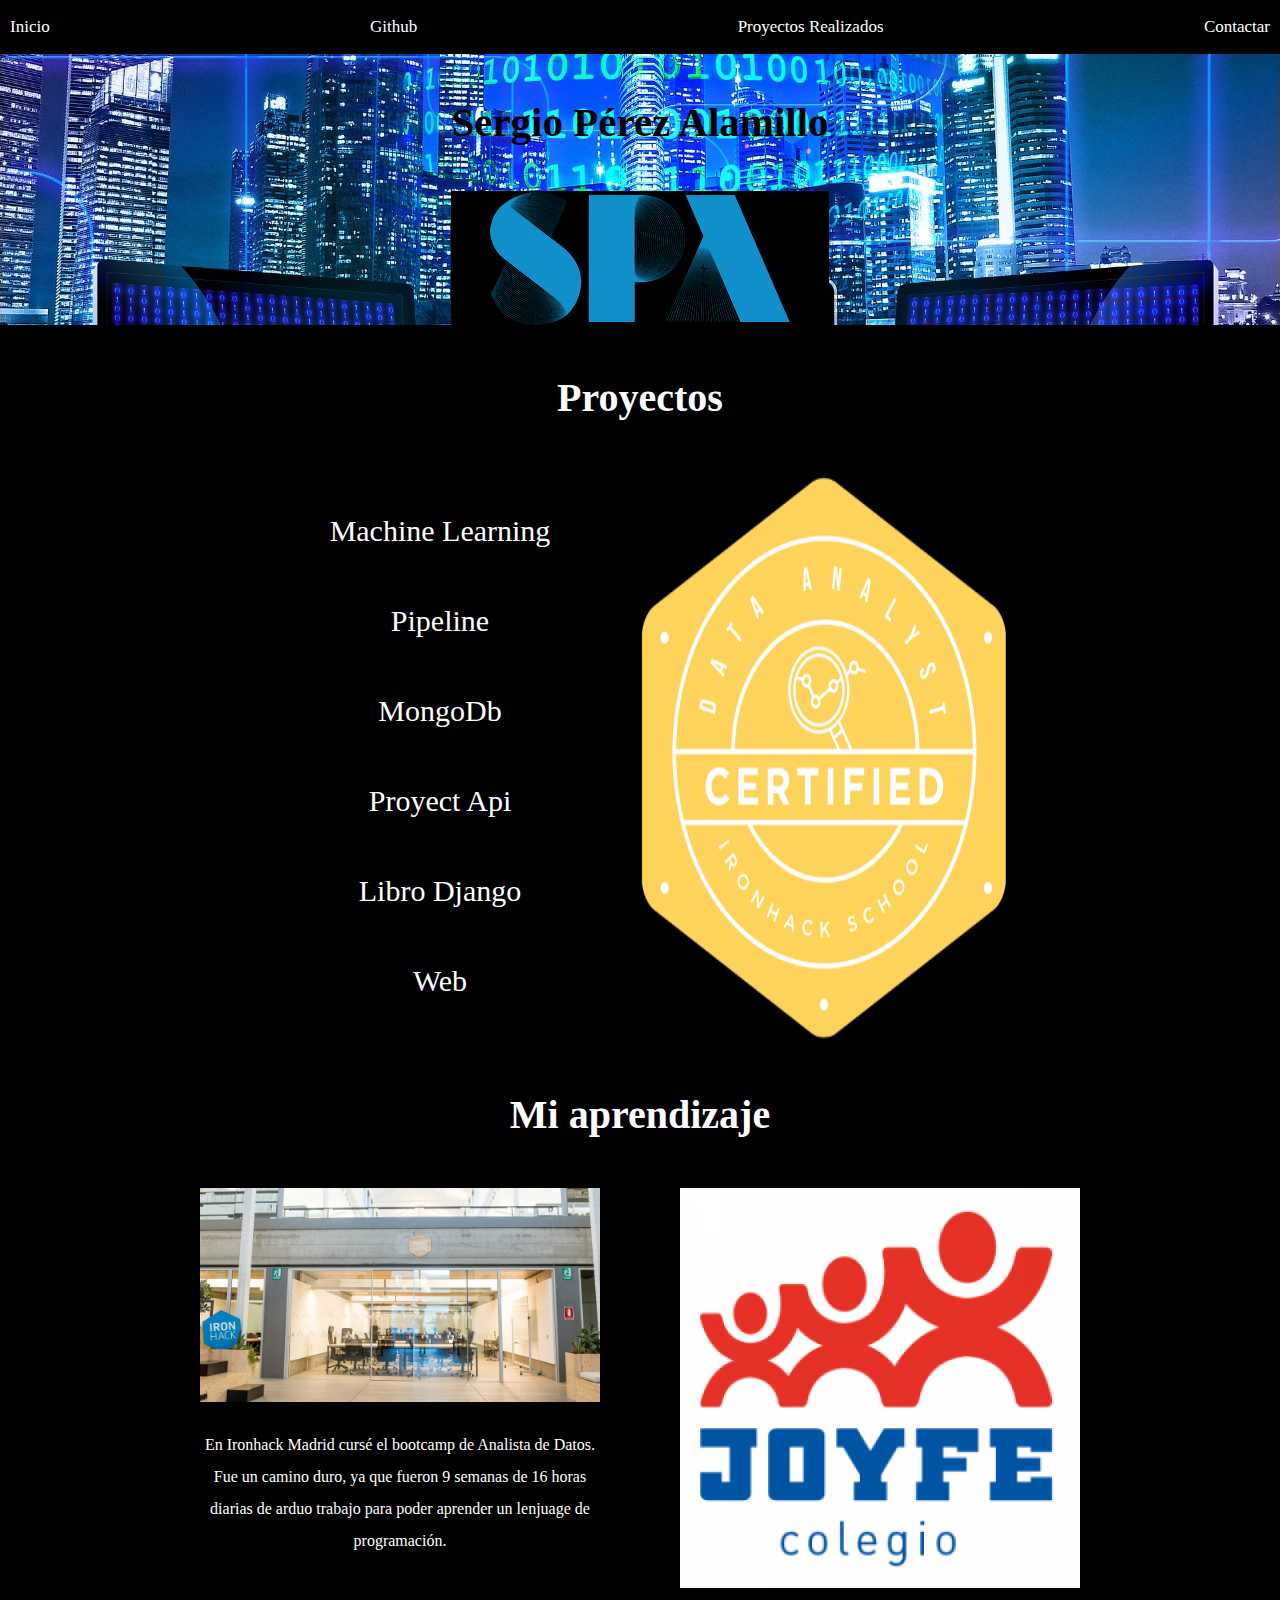
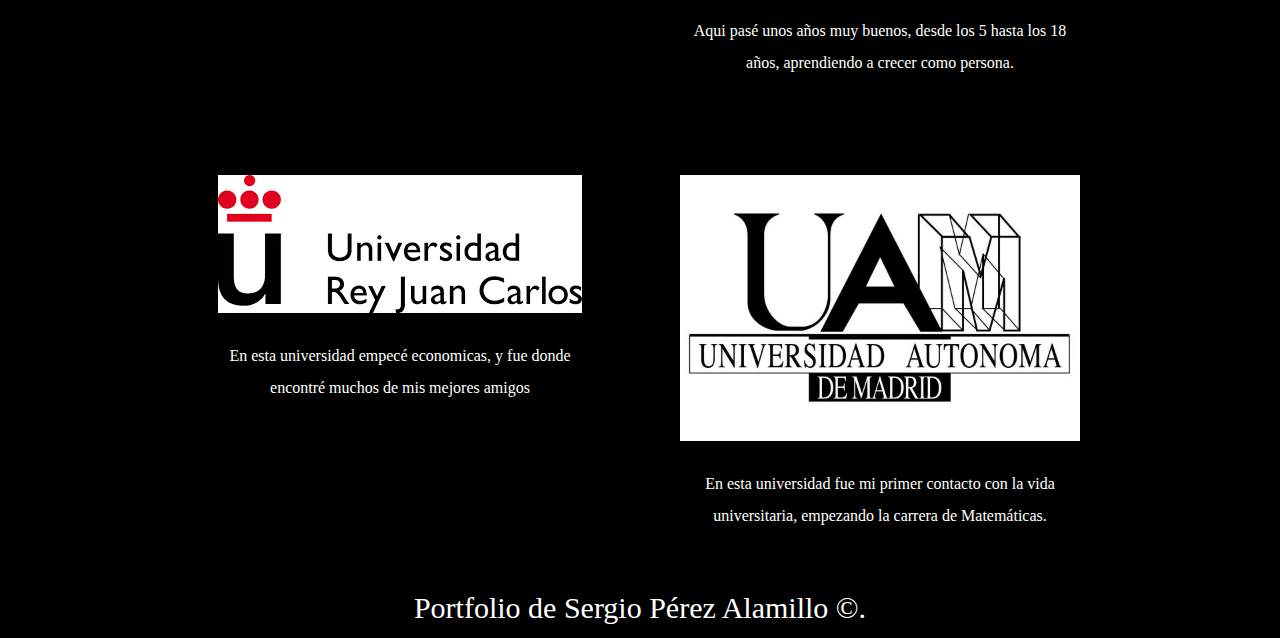
==== index.html @ 43b34d1f "Subiendo Archivos HTML y CSS" ====
<!DOCTYPE html>
<html lang="en">

<head>
    <meta charset="UTF-8">
    <meta name="viewport" content="width=device-width, initial-scale=1.0">
    <title>Web Sergio Pérez Alamillo</title>
    <link rel="icon" href="img/logosergio.png">
    <link href="https://fonts.googleapis.com/css2?family=Nunito:wght@400;700;900&family=PT+Sans:wght@400;700&display=swap" rel="stylesheet">
    <link rel="stylesheet" href="css/style.css"> </head>
<link rel="stylesheet" href="css/normalize.css"> </head>

</head>

<body class="color">
    <div class="centrar colorBlanco">
        <a class="bajar-texto" href="/">Inicio</a>
        <a class="bajar-texto" href="https://github.com/Sergio-Perez">Github</a>
        <a class="bajar-texto" href="/proyectos.html">Proyectos Realizados</a>
        <a class="bajar-texto" href="#">Contactar</a>
    </div>
    <header class="cabecero">
        <div class="contenedor">
            <a href="/">
                <h1>Sergio Pérez Alamillo </h1>
                <div class="fondo">
                    <img src="../img/logosergio.png" alt=" logotipo ">
                </div>
            </a>
            <!--contenedor-->
        </div>
    </header>
    <main class="text-decoration">

        <a href="/proyectos.html">
            <h2>Proyectos</h2>
        </a>

        <div class="proyectos ">
            <article class="contenedor-principal margen">

                <a href=" http://www.github.com/Sergio-Perez/RFC ">
                    <p>Machine Learning</p>
                </a>

                <a href="http://www.github.com/Sergio-Perez/data-analysis-pipeline ">
                    <p>Pipeline</p>
                </a>

                <a href="http://www.github.com/Sergio-Perez/ProyectoMongo ">
                    <p>MongoDb</p>
                </a>

                <a href="http://www.github.com/Sergio-Perez/PoyectApi ">
                    <p>Proyect Api</p>
                </a>

                <a href="https://github.com/Sergio-Perez/LibroDjango ">
                    <p>Libro Django</P>
                </a>

                <a href="http://www.github.com/Sergio-Perez/HTML5-CSS3 ">
                    <p>Web</p>
                </a>

            </article>
            <img src="../img/certificado.png " alt="Logo Certificado Data Ananitics ">



        </div>



        <aside>

            <h2> Mi aprendizaje</h2>

            <div class="contenedor-estudios ">
                <div class="icono ">
                    <a href="https://www.ironhack.com/es?utm_source=google-sea&utm_medium=cpc&utm_campaign=MAD_app_campus_brand_GA_ES&utm_term=brand&gclid=CjwKCAjwjLD4BRAiEiwAg5NBFmcLIYw1zTShBDUwP1biNsfY8gwAo05rIGuf5519ffbqip7hrOjTVBoCj-cQAvD_BwE
                "><img src="img/Ironhack-sala.jpg " alt="Logo Ironhack "></a>
                    <p>En Ironhack Madrid cursé el bootcamp de Analista de Datos. Fue un camino duro, ya que fueron 9 semanas de 16 horas diarias de arduo trabajo para poder aprender un lenjuage de programación.</p>
                </div>
                <div class="icono ">
                    <a href="www.joyfe.es "> <img src="img/joyfe.png " alt="Logo colegio Joyfe "></a>
                    <p>Aqui pasé unos años muy buenos, desde los 5 hasta los 18 años, aprendiendo a crecer como persona.</p>
                </div>

                <div class="icono ">
                    <a href="www.urjc.es "> <img src="img/URJC.png " alt="Logo URJC "></a>
                    <p>En esta universidad empecé economicas, y fue donde encontré muchos de mis mejores amigos</p>
                </div>

                <div class="icono ">
                    <a href="www.uam.es "> <img src="img/LogoAutonomajpg " alt="Logo UAM "></a>
                    <p>En esta universidad fue mi primer contacto con la vida universitaria, empezando la carrera de Matemáticas.</p>
                </div>


            </div>
        </aside>

    </main>

    <footer class="footer ">
        <p class="copyright ">
            Portfolio de Sergio Pérez Alamillo &copy;.
        </p>

    </footer>



</body>

</html>
---- css/style.css ----
:root {
    --colorNegro: black;
    --colorBlanco: #FFFFFF;
}

html {
    font-size: 62.5%;
    width: 100%;
    height: 100%;
    /**Reset para REMS -62.5% = 10px de 16px **/
}

*,
*:before,
*:after {
    /**con el box de arriba y esto hace que no aumente el tamañao si agregamos un padding y un margin **/
    box-sizing: inherit;
}


/**Fuentes para el body "todo" **/

.color {
    font-size: 1.6rem;
    line-height: 2;
    background-color: var(--colorNegro);
}


/** Globales**/

img {
    max-width: 100%;
}

h1 {
    font-size: 7rem;
}

h2 {
    color: var(--colorBlanco);
    font-size: 4rem;
    text-align: center;
}

p {
    color: var(--colorBlanco);
}

.contenedor {
    display: flex;
    justify-content: space-around;
}

.contenedor a {
    text-decoration: none;
}

.contenedor a h1 {
    color: var(--colorNegro);
    font-size: 4.1rem;
}

@media (max-width: 992px) {
    .contenedor {
        margin: 1rem;
    }
    .contenedor h1 {
        font-size: 2rem;
        margin-top: 10rem
    }
    .contenedor a {
        font-size: 1.4rem;
        margin-right: 1rem;
    }
}


/** Header **/

.bajar-texto {
    margin: 1rem;
    font-size: 1.5rem;
    text-decoration: none;
}

.bajar-texto:hover {
    cursor: pointer;
}

@media (min-width: 520px) {
    .centrar {
        display: flex;
        justify-content: space-between;
    }
    .bajar-texto {
        font-size: 1.7rem;
    }
}

.colorBlanco a {
    color: var(--colorBlanco);
}

.cabecero {
    background-image: url(../img/monitor.jpg);
    background-repeat: no-repeat;
    background-position: center center;
    background-size: cover;
    width: 100%;
    height: 100%;
    ;
}

.contenedor-principal a {
    text-align: center;
    color: var(--colorBlanco);
    text-decoration: none;
    font-size: 2.2rem;
}

.contenedor-principal img {
    min-height: 100%;
}

.fondo {
    display: grid;
    justify-content: center;
    background-color: var(--colorNegro);
    height: auto;
}


/** Main **/

.proyectos {
    display: flex;
    justify-content: center;
    margin: auto;
    /**position: relative;
    opacity: 0.99; **/
}

.margen {
    font-size: 10rem;
    flex: 0 0 calc( 30% - 1rem);
}

@media (min-width: 768px) {
    .margen a {
        font-size: 3rem;
    }
}

.text-decoration a {
    text-decoration: none;
    color: var(--colorBlanco);
}

.proyectos p {
    font-family: Cambria, Cochin, Georgia, Times, 'Times New Roman', serif;
    color: var(--colorBlanco);
    opacity: 1!important;
}

.icono {
    text-align: center;
}

@media (min-width: 768px) {
    .contenedor-estudios {
        display: grid;
        grid-template-columns: repeat(2, 400px);
        grid-gap: 8rem;
        justify-content: center;
    }
}

.centrar-texto {
    font-family: 'Bangers', cursive;
    text-align: center;
    font-size: 3rem;
}

.video-fruta {
    src: url(../videos/frutas.mp4);
}


/** Footer **/

.copyright {
    font-family: 'Bangers', cursive;
    text-align: center;
    font-size: 3rem;
}


/** Proyectos */

.tamaño {
    height: 600px;
}

.separar {
    margin-top: 5rem;
}
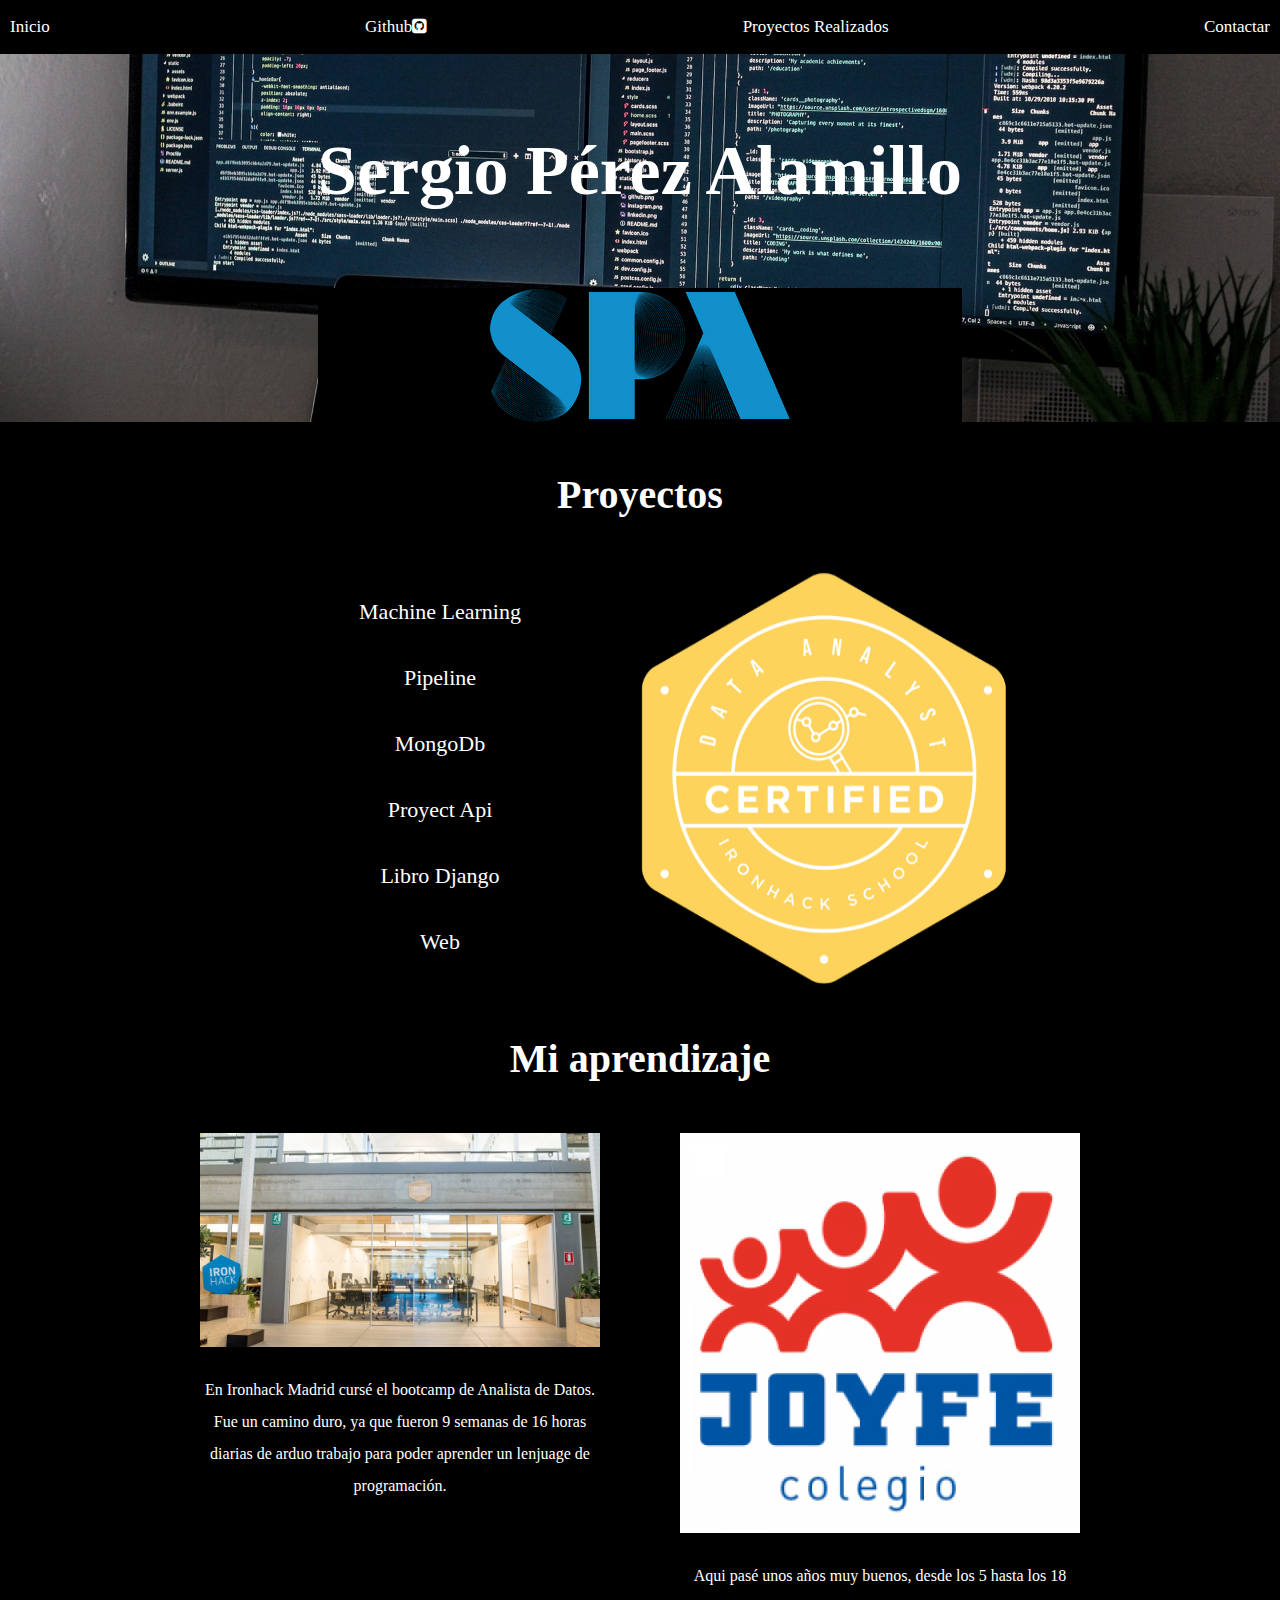
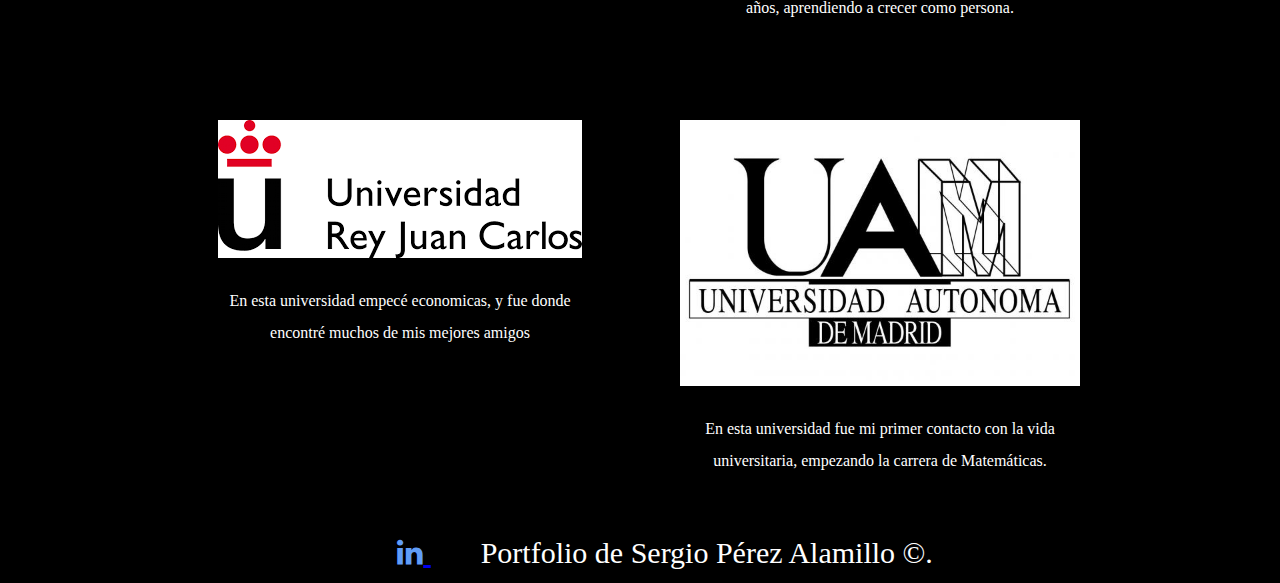
==== commit e0574e05: "Subiendo correccion fontawesome" ====
--- a/index.html
+++ b/index.html
@@ -6,19 +6,27 @@
     <meta name="viewport" content="width=device-width, initial-scale=1.0">
     <title>Web Sergio Pérez Alamillo</title>
     <link rel="icon" href="img/logosergio.png">
+
+    <link rel="stylesheet" type="text/css" href="css/normalize.css">
+    <link href="https://maxcdn.bootstrapcdn.com/font-awesome/4.2.0/css/font-awesome.min.css" rel="stylesheet" media="screen" />
     <link href="https://fonts.googleapis.com/css2?family=Nunito:wght@400;700;900&family=PT+Sans:wght@400;700&display=swap" rel="stylesheet">
-    <link rel="stylesheet" href="css/style.css"> </head>
-<link rel="stylesheet" href="css/normalize.css"> </head>
+
+    <link rel="stylesheet" type="text/css" href="css/style.css">
+
+
 
 </head>
+
+
 
 <body class="color">
     <div class="centrar colorBlanco">
         <a class="bajar-texto" href="/">Inicio</a>
-        <a class="bajar-texto" href="https://github.com/Sergio-Perez">Github</a>
+        <a class="bajar-texto" href="https://github.com/Sergio-Perez">Github<i class="fa fa-github-square"></i></i></a>
         <a class="bajar-texto" href="/proyectos.html">Proyectos Realizados</a>
         <a class="bajar-texto" href="#">Contactar</a>
     </div>
+
     <header class="cabecero">
         <div class="contenedor">
             <a href="/">
@@ -105,10 +113,9 @@
 
     <footer class="footer ">
         <p class="copyright ">
-            Portfolio de Sergio Pérez Alamillo &copy;.
+            <a href="https://www.linkedin.com/in/sergio-perez-alamillo/"><span><i class="fa fa-linkedin"></i> </span></a> Portfolio de Sergio Pérez Alamillo &copy;.
         </p>
 
-    </footer>
 
 
 
--- a/css/style.css
+++ b/css/style.css
@@ -57,21 +57,24 @@
 }
 
 .contenedor a h1 {
-    color: var(--colorNegro);
-    font-size: 4.1rem;
-}
-
-@media (max-width: 992px) {
+    color: var(--colorBlanco);
+    font-size: vw;
+}
+
+@media (max-width: 768px) {
     .contenedor {
         margin: 1rem;
     }
     .contenedor h1 {
         font-size: 2rem;
-        margin-top: 10rem
+        margin-top: 10rem;
     }
     .contenedor a {
         font-size: 1.4rem;
         margin-right: 1rem;
+    }
+    .contenedor a h1 {
+        font-size: 4.6rem;
     }
 }
 
@@ -103,7 +106,7 @@
 }
 
 .cabecero {
-    background-image: url(../img/monitor.jpg);
+    background-image: url(../img/ordenador.jpg);
     background-repeat: no-repeat;
     background-position: center center;
     background-size: cover;
@@ -136,7 +139,6 @@
 .proyectos {
     display: flex;
     justify-content: center;
-    margin: auto;
     /**position: relative;
     opacity: 0.99; **/
 }
@@ -146,12 +148,6 @@
     flex: 0 0 calc( 30% - 1rem);
 }
 
-@media (min-width: 768px) {
-    .margen a {
-        font-size: 3rem;
-    }
-}
-
 .text-decoration a {
     text-decoration: none;
     color: var(--colorBlanco);
@@ -160,7 +156,6 @@
 .proyectos p {
     font-family: Cambria, Cochin, Georgia, Times, 'Times New Roman', serif;
     color: var(--colorBlanco);
-    opacity: 1!important;
 }
 
 .icono {
@@ -195,6 +190,12 @@
     font-size: 3rem;
 }
 
+span {
+    margin: 5rem;
+    font-size: 3rem;
+    color: rgb(96, 157, 248);
+}
+
 
 /** Proyectos */
 
@@ -204,4 +205,8 @@
 
 .separar {
     margin-top: 5rem;
+}
+
+.video:hover {
+    cursor: pointer;
 }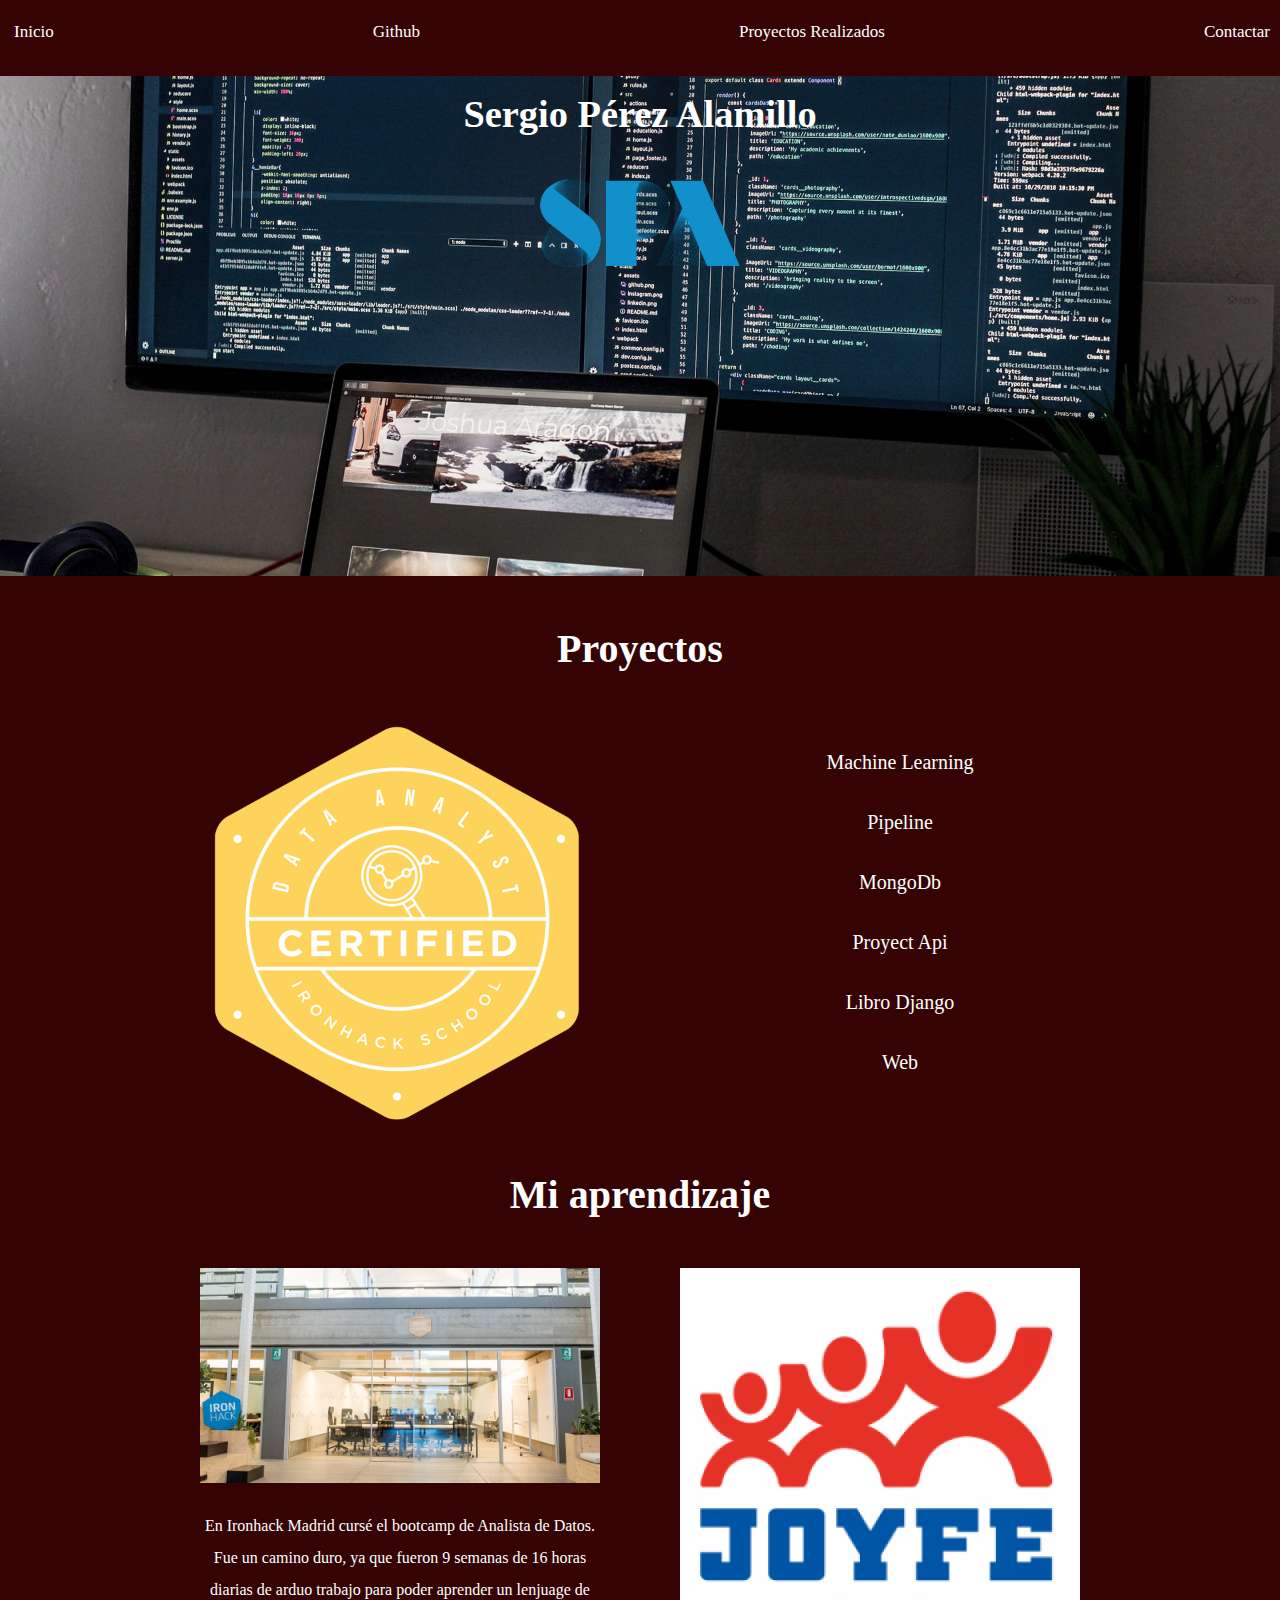
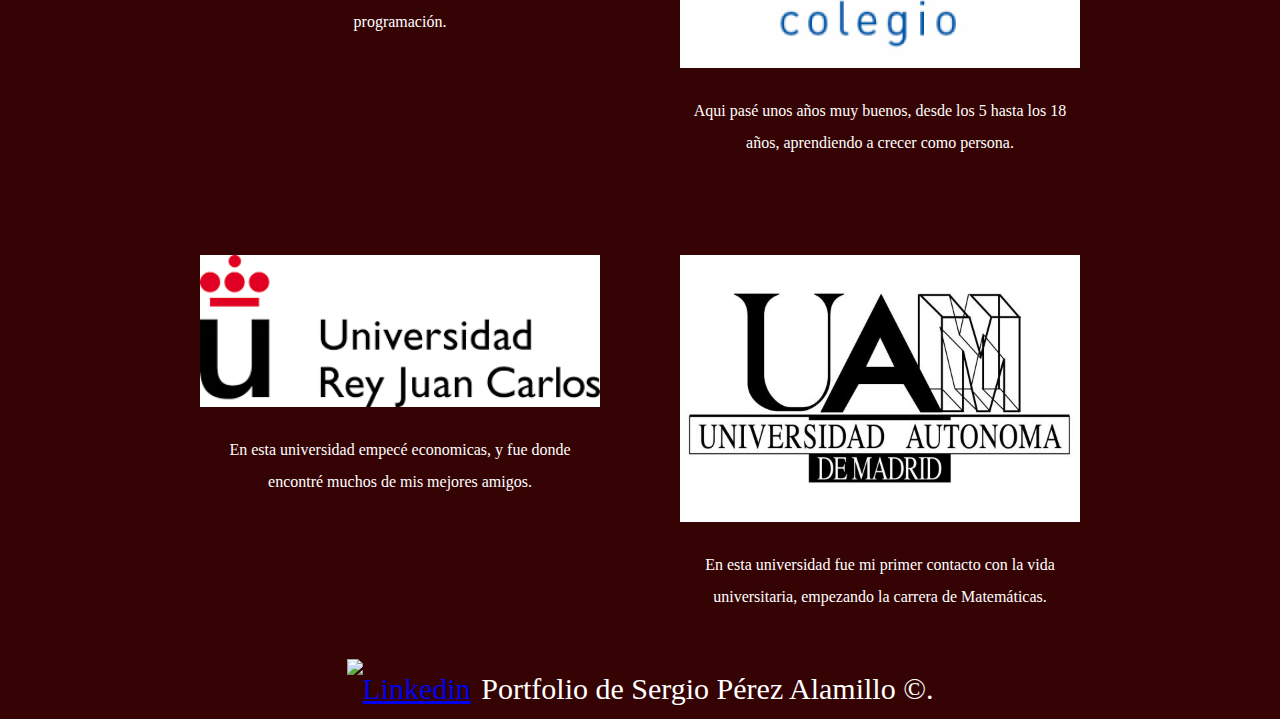
==== commit 4f046283: "Página terminada" ====
--- a/index.html
+++ b/index.html
@@ -6,88 +6,92 @@
     <meta name="viewport" content="width=device-width, initial-scale=1.0">
     <title>Web Sergio Pérez Alamillo</title>
     <link rel="icon" href="img/logosergio.png">
+    <link rel="stylesheet" type="text/css" href="css/normalize.css">
+    <link rel="stylesheet" href="https://cdnjs.cloudflare.com/ajax/libs/font-awesome/5.15.1/css/all.min.css" integrity="sha512-+4zCK9k+qNFUR5X+cKL9EIR+ZOhtIloNl9GIKS57V1MyNsYpYcUrUeQc9vNfzsWfV28IaLL3i96P9sdNyeRssA==" crossorigin="anonymous" />
+    <link href="https://fonts.googleapis.com/css2?family=Nunito:wght@400;700;900&family=PT+Sans:wght@400;700&display=swap" rel="stylesheet">
+    <link rel="stylesheet" type="text/css" href="css/style.css">
+</head>
 
-    <link rel="stylesheet" type="text/css" href="css/normalize.css">
-    <link href="https://maxcdn.bootstrapcdn.com/font-awesome/4.2.0/css/font-awesome.min.css" rel="stylesheet" media="screen" />
-    <link href="https://fonts.googleapis.com/css2?family=Nunito:wght@400;700;900&family=PT+Sans:wght@400;700&display=swap" rel="stylesheet">
+<body>
+    <header>
+        <div class="barra">
+            <nav class=" colorBlanco ">
+                <a class="bajar-texto iconos" href="/"> <span> <i class="fas fa-door-open"></i></span> Inicio </a>
+                <a class="bajar-texto iconos " href="https://github.com/Sergio-Perez"> <span> <i class="fab fa-github-square"></i> </span> Github </a>
+                <a class="bajar-texto iconos" href="/proyectos.html"> <span> <i class="fab fa-battle-net"></i></span> Proyectos Realizados </a>
+                <a class="bajar-texto iconos" href="mailto:sergioperezalamillo@gmail.com?subject=Enviado%20desde%tu%20página%20web"><span> <i class="fas fa-envelope-open-text"></i></span> Contactar </a>
+            </nav>
+        </div>
+        <!--barra-->
+        <div class="contenedor-imagen">
+            <div class="cabecero">
+                <a href="/">
+                    <h1>Sergio Pérez Alamillo </h1>
+                </a>
+                <a href="/">
+                    <img src="../img/logosergio.png" alt=" logotipo ">
+                </a>
+            </div>
+        </div>
+        <!--contenedor-imagen-->
 
-    <link rel="stylesheet" type="text/css" href="css/style.css">
+    </header>
+    <main>
+        <section>
+            <div class="contenedor-proyectos">
+                <a href="/proyectos.html">
+                    <h2>Proyectos</h2>
+                </a>
+                <div class="flex contenedor-estudios">
 
 
 
-</head>
+                    <img class="certificado" src="../img/certificado.png" alt="Imagen Data Certified">
+                    <div class="proyectos ">
 
+                        <ul>
 
+                            <li>
+                                <a href=" http://www.github.com/Sergio-Perez/RFC ">
+                                    <p>Machine Learning</p>
+                                </a>
+                            </li>
 
-<body class="color">
-    <div class="centrar colorBlanco">
-        <a class="bajar-texto" href="/">Inicio</a>
-        <a class="bajar-texto" href="https://github.com/Sergio-Perez">Github<i class="fa fa-github-square"></i></i></a>
-        <a class="bajar-texto" href="/proyectos.html">Proyectos Realizados</a>
-        <a class="bajar-texto" href="#">Contactar</a>
-    </div>
-
-    <header class="cabecero">
-        <div class="contenedor">
-            <a href="/">
-                <h1>Sergio Pérez Alamillo </h1>
-                <div class="fondo">
-                    <img src="../img/logosergio.png" alt=" logotipo ">
+                            <li>
+                                <a href="http://www.github.com/Sergio-Perez/data-analysis-pipeline ">
+                                    <p>Pipeline</p>
+                                </a>
+                            </li>
+                            <li>
+                                <a href="http://www.github.com/Sergio-Perez/ProyectoMongo ">
+                                    <p>MongoDb</p>
+                                </a>
+                            </li>
+                            <li>
+                                <a href="http://www.github.com/Sergio-Perez/PoyectApi ">
+                                    <p>Proyect Api</p>
+                                </a>
+                            </li>
+                            <li>
+                                <a href="https://github.com/Sergio-Perez/LibroDjango ">
+                                    <p>Libro Django</P>
+                                </a>
+                            </li>
+                            <li>
+                                <a href="http://www.github.com/Sergio-Perez/HTML5-CSS3 ">
+                                    <p>Web</p>
+                                </a>
+                            </li>
+                        </ul>
+                    </div>
                 </div>
-            </a>
-            <!--contenedor-->
-        </div>
-    </header>
-    <main class="text-decoration">
-
-        <a href="/proyectos.html">
-            <h2>Proyectos</h2>
-        </a>
-
-        <div class="proyectos ">
-            <article class="contenedor-principal margen">
-
-                <a href=" http://www.github.com/Sergio-Perez/RFC ">
-                    <p>Machine Learning</p>
-                </a>
-
-                <a href="http://www.github.com/Sergio-Perez/data-analysis-pipeline ">
-                    <p>Pipeline</p>
-                </a>
-
-                <a href="http://www.github.com/Sergio-Perez/ProyectoMongo ">
-                    <p>MongoDb</p>
-                </a>
-
-                <a href="http://www.github.com/Sergio-Perez/PoyectApi ">
-                    <p>Proyect Api</p>
-                </a>
-
-                <a href="https://github.com/Sergio-Perez/LibroDjango ">
-                    <p>Libro Django</P>
-                </a>
-
-                <a href="http://www.github.com/Sergio-Perez/HTML5-CSS3 ">
-                    <p>Web</p>
-                </a>
-
-            </article>
-            <img src="../img/certificado.png " alt="Logo Certificado Data Ananitics ">
-
-
-
-        </div>
-
-
-
-        <aside>
-
+        </section>
+        <section>
             <h2> Mi aprendizaje</h2>
-
             <div class="contenedor-estudios ">
                 <div class="icono ">
                     <a href="https://www.ironhack.com/es?utm_source=google-sea&utm_medium=cpc&utm_campaign=MAD_app_campus_brand_GA_ES&utm_term=brand&gclid=CjwKCAjwjLD4BRAiEiwAg5NBFmcLIYw1zTShBDUwP1biNsfY8gwAo05rIGuf5519ffbqip7hrOjTVBoCj-cQAvD_BwE
-                "><img src="img/Ironhack-sala.jpg " alt="Logo Ironhack "></a>
+                            "><img src="img/Ironhack-sala.jpg " alt="Logo Ironhack "></a>
                     <p>En Ironhack Madrid cursé el bootcamp de Analista de Datos. Fue un camino duro, ya que fueron 9 semanas de 16 horas diarias de arduo trabajo para poder aprender un lenjuage de programación.</p>
                 </div>
                 <div class="icono ">
@@ -97,25 +101,24 @@
 
                 <div class="icono ">
                     <a href="www.urjc.es "> <img src="img/URJC.png " alt="Logo URJC "></a>
-                    <p>En esta universidad empecé economicas, y fue donde encontré muchos de mis mejores amigos</p>
+                    <p>En esta universidad empecé economicas, y fue donde encontré muchos de mis mejores amigos.</p>
                 </div>
 
                 <div class="icono ">
-                    <a href="www.uam.es "> <img src="img/LogoAutonomajpg " alt="Logo UAM "></a>
+                    <a href="www.uam.es "> <img src="img/LogoAutonoma.jpg " alt="Logo UAM "></a>
                     <p>En esta universidad fue mi primer contacto con la vida universitaria, empezando la carrera de Matemáticas.</p>
                 </div>
-
-
             </div>
-        </aside>
-
+        </section>
+        </div>
     </main>
 
-    <footer class="footer ">
-        <p class="copyright ">
-            <a href="https://www.linkedin.com/in/sergio-perez-alamillo/"><span><i class="fa fa-linkedin"></i> </span></a> Portfolio de Sergio Pérez Alamillo &copy;.
+    <footer class="footer copyright">
+        <p>
+            <a href="https://www.linkedin.com/in/sergio-perez-alamillo"><span><img src="//images.ctfassets.net/uvjww2wslrux/17UAduUK9kOQec2i0QWsug/f98e04870e6795409840b3e00a98306b/ALN-Pie-p__gina-LinkedIn.png?fm=png&q=80&w=500" alt="Linkedin"></a></span>
+            Portfolio de Sergio Pérez Alamillo &copy;.
         </p>
-
+    </footer>
 
 
 
--- a/css/style.css
+++ b/css/style.css
@@ -1,6 +1,9 @@
 :root {
+    --colorProyecto: #3a3b3c;
+    --colorBlanco: #FFFFFF;
+    --colorIcons: rgb(96, 157, 248);
+    --colorFondo: #350303;
     --colorNegro: black;
-    --colorBlanco: #FFFFFF;
 }
 
 html {
@@ -20,17 +23,17 @@
 
 /**Fuentes para el body "todo" **/
 
-.color {
+body {
     font-size: 1.6rem;
     line-height: 2;
-    background-color: var(--colorNegro);
+    background-color: var(--colorFondo);
 }
 
 
 /** Globales**/
 
 img {
-    max-width: 100%;
+    width: 100%;
 }
 
 h1 {
@@ -47,62 +50,53 @@
     color: var(--colorBlanco);
 }
 
-.contenedor {
+
+/** Index **/
+
+
+/** Header **/
+
+.barra {
+    margin-bottom: -10px;
+}
+
+div.barra nav a {
+    text-decoration: none;
+    color: var(--colorBlanco);
+}
+
+div.barra nav {
+    padding: 0;
+    margin: 0;
     display: flex;
-    justify-content: space-around;
-}
-
-.contenedor a {
-    text-decoration: none;
-}
-
-.contenedor a h1 {
-    color: var(--colorBlanco);
-    font-size: vw;
+    justify-content: space-between;
+}
+
+.contenedor-imagen a h1 {
+    color: var(--colorBlanco);
+    font-size: 3vw;
 }
 
 @media (max-width: 768px) {
-    .contenedor {
+    .contenedor-imagen {
         margin: 1rem;
     }
-    .contenedor h1 {
+    .contenedor-imagen h1 {
         font-size: 2rem;
-        margin-top: 10rem;
-    }
-    .contenedor a {
+    }
+    .contenedor-imagen a {
         font-size: 1.4rem;
         margin-right: 1rem;
     }
-    .contenedor a h1 {
+    .contenedor-imagen a h1 {
         font-size: 4.6rem;
     }
 }
 
-
-/** Header **/
-
-.bajar-texto {
-    margin: 1rem;
-    font-size: 1.5rem;
-    text-decoration: none;
-}
-
-.bajar-texto:hover {
-    cursor: pointer;
-}
-
-@media (min-width: 520px) {
-    .centrar {
-        display: flex;
-        justify-content: space-between;
-    }
-    .bajar-texto {
-        font-size: 1.7rem;
-    }
-}
-
-.colorBlanco a {
-    color: var(--colorBlanco);
+.iconos span {
+    padding: 2px;
+    color: var(--colorIcons);
+    font-size: 2rem;
 }
 
 .cabecero {
@@ -112,35 +106,61 @@
     background-size: cover;
     width: 100%;
     height: 100%;
-    ;
-}
-
-.contenedor-principal a {
-    text-align: center;
-    color: var(--colorBlanco);
-    text-decoration: none;
-    font-size: 2.2rem;
-}
-
-.contenedor-principal img {
-    min-height: 100%;
-}
-
-.fondo {
-    display: grid;
-    justify-content: center;
-    background-color: var(--colorNegro);
-    height: auto;
-}
-
-
-/** Main **/
-
-.proyectos {
+    min-height: 500px;
+}
+
+.bajar-texto {
+    margin: 1rem;
+    font-size: 1.5rem;
+    text-decoration: none;
+}
+
+.bajar-texto:hover {
+    cursor: pointer;
+}
+
+@media (min-width: 520px) {
+    .centrar {
+        display: flex;
+        justify-content: space-between;
+    }
+    .bajar-texto {
+        font-size: 1.7rem;
+    }
+}
+
+.colorBlanco a {
+    color: var(--colorBlanco);
+}
+
+.contenedor-proyectos a {
+    text-decoration: none;
+}
+
+.flex {
     display: flex;
-    justify-content: center;
-    /**position: relative;
-    opacity: 0.99; **/
+}
+
+.certificado {
+    max-width: 500px;
+}
+
+.proyectos ul li {
+    list-style: none;
+    display: block;
+    text-align: center;
+}
+
+.proyectos ul li p {
+    padding: 0 0;
+    color: var(--colorBlanco);
+    font-size: 2rem;
+}
+
+.proyectos ul li a {
+    padding: 0;
+    margin: 0 auto;
+    text-decoration: none;
 }
 
 .margen {
@@ -184,29 +204,89 @@
 
 /** Footer **/
 
-.copyright {
+.copyright p {
     font-family: 'Bangers', cursive;
     text-align: center;
     font-size: 3rem;
 }
 
-span {
-    margin: 5rem;
-    font-size: 3rem;
-    color: rgb(96, 157, 248);
+.copyright img {
+    width: 30px;
+    padding: 0;
+    margin: 0 3px -2px 0;
 }
 
 
 /** Proyectos */
+
+.cabecero-proyecto img {
+    max-width: 300px;
+}
 
 .tamaño {
     height: 600px;
 }
 
+.contenedor img {
+    width: 768px;
+    height: 540px;
+}
+
 .separar {
     margin-top: 5rem;
 }
 
 .video:hover {
     cursor: pointer;
+}
+
+video:hover {
+    cursor: pointer;
+}
+
+.contenedor-imagen {
+    display: block;
+    text-align: center;
+}
+
+.contenedor-imagen a {
+    text-decoration: none;
+}
+
+.contenedor-imagen a h1 {
+    color: var(--colorBlanco);
+    font-size: 3vw;
+}
+
+.contenedor-header {
+    margin: 0 auto;
+}
+
+.color-iconos span {
+    padding: 2px;
+    color: var(--colorIcons);
+}
+
+.cabecero {
+    background-image: url(../img/ordenador.jpg);
+    background-repeat: no-repeat;
+    background-position: center center;
+    background-size: cover;
+    width: 100%;
+    height: 100%;
+}
+
+.cabecero img {
+    max-width: 200px;
+}
+
+
+/** Contacto **/
+
+.cambioColor {
+    background-color: #a0a0a0;
+}
+
+.separar {
+    padding: 20px
 }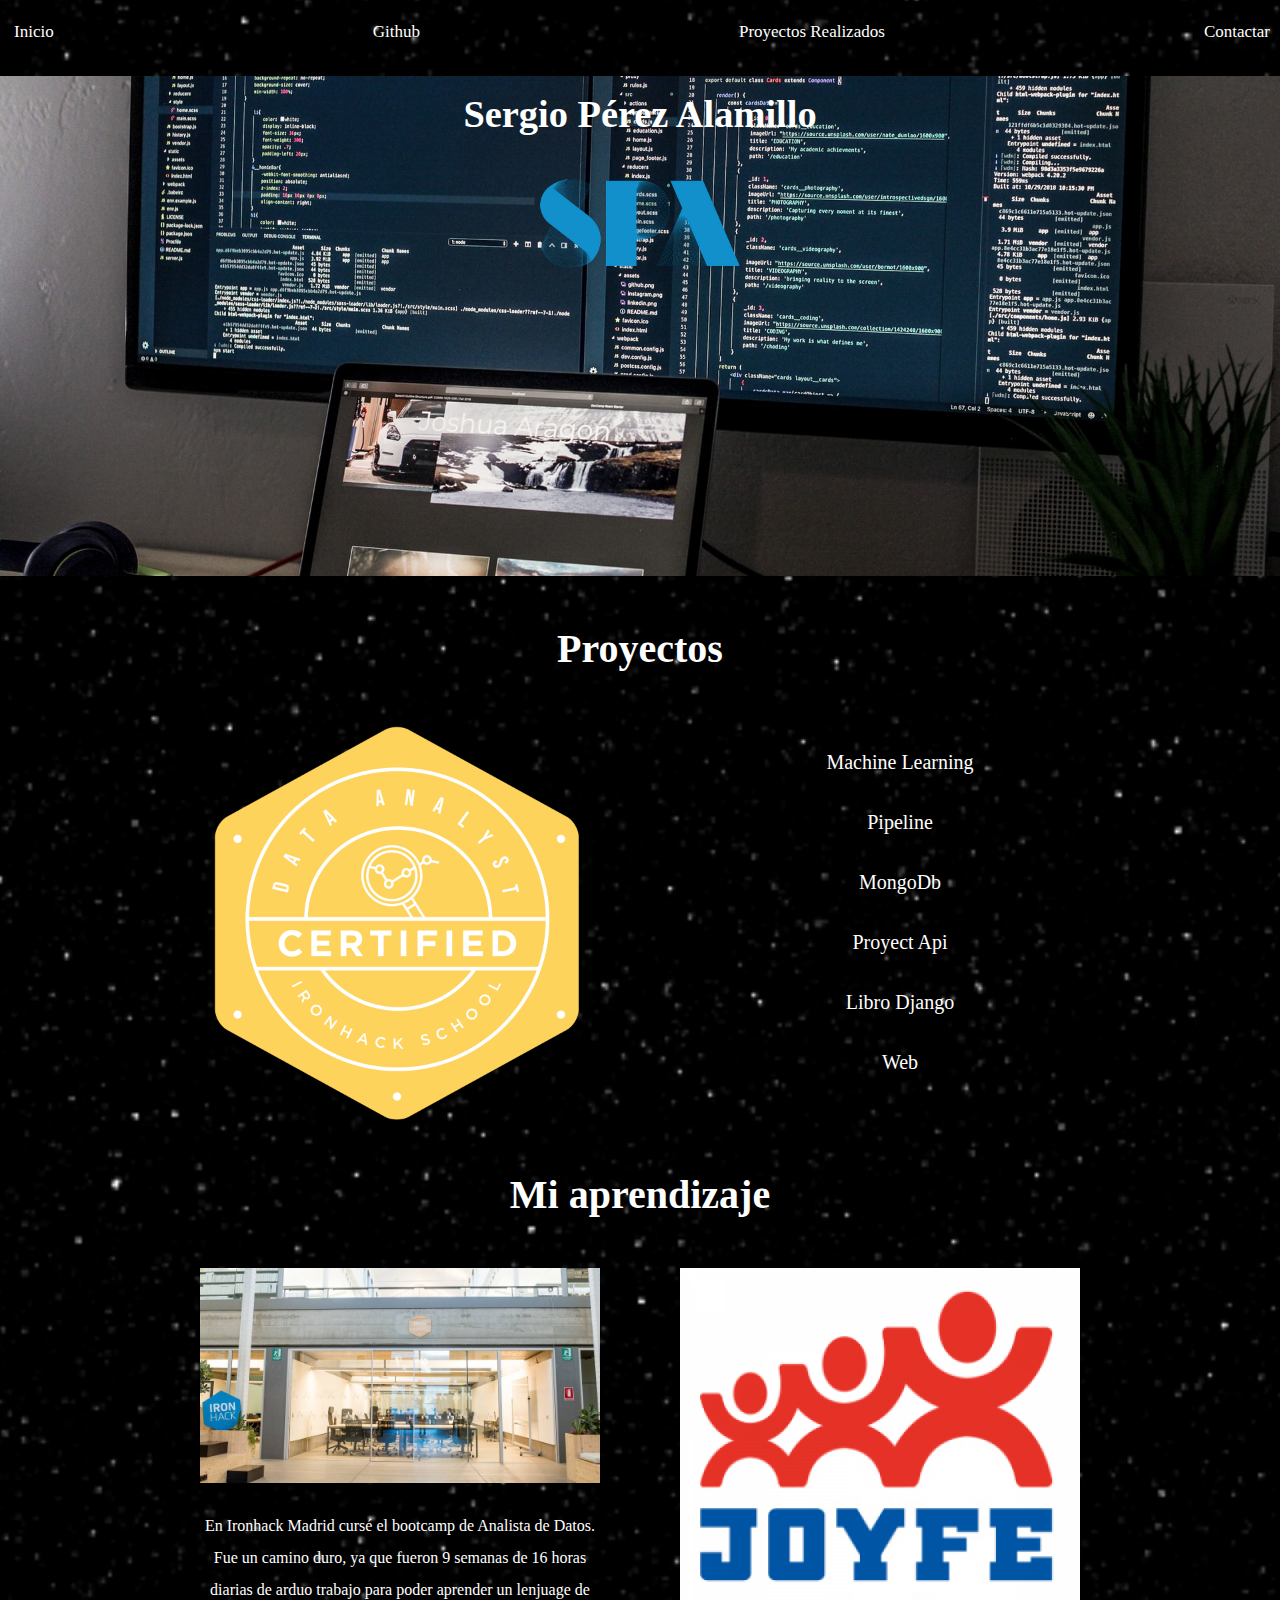
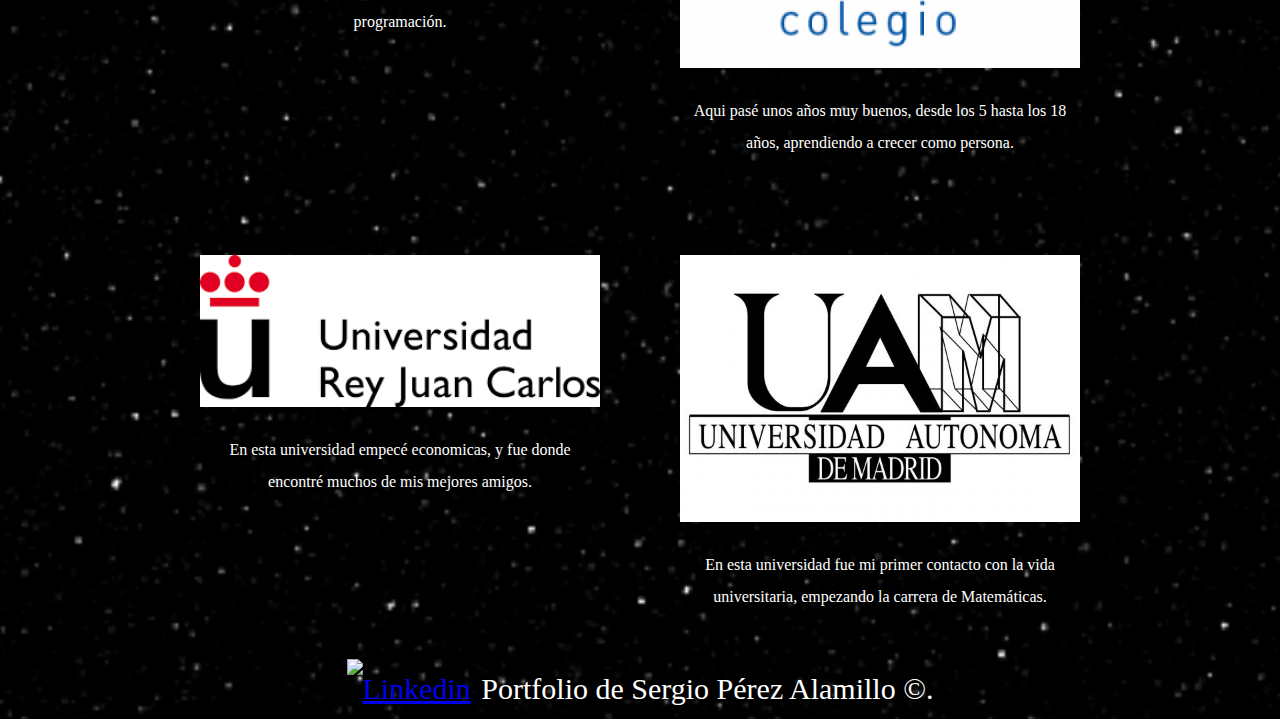
==== commit 3a97501d: "Subiendo fondo gif" ====
--- a/index.html
+++ b/index.html
@@ -10,6 +10,13 @@
     <link rel="stylesheet" href="https://cdnjs.cloudflare.com/ajax/libs/font-awesome/5.15.1/css/all.min.css" integrity="sha512-+4zCK9k+qNFUR5X+cKL9EIR+ZOhtIloNl9GIKS57V1MyNsYpYcUrUeQc9vNfzsWfV28IaLL3i96P9sdNyeRssA==" crossorigin="anonymous" />
     <link href="https://fonts.googleapis.com/css2?family=Nunito:wght@400;700;900&family=PT+Sans:wght@400;700&display=swap" rel="stylesheet">
     <link rel="stylesheet" type="text/css" href="css/style.css">
+    <style>
+        body {
+            background-image: url("img/estrellas.gif");
+            background-position: center 10%;
+            background-size: cover;
+        }
+    </style>
 </head>
 
 <body>
--- a/css/style.css
+++ b/css/style.css
@@ -26,7 +26,6 @@
 body {
     font-size: 1.6rem;
     line-height: 2;
-    background-color: var(--colorFondo);
 }
 
 
@@ -55,6 +54,10 @@
 
 
 /** Header **/
+
+.dentro {
+    position: relative;
+}
 
 .barra {
     margin-bottom: -10px;
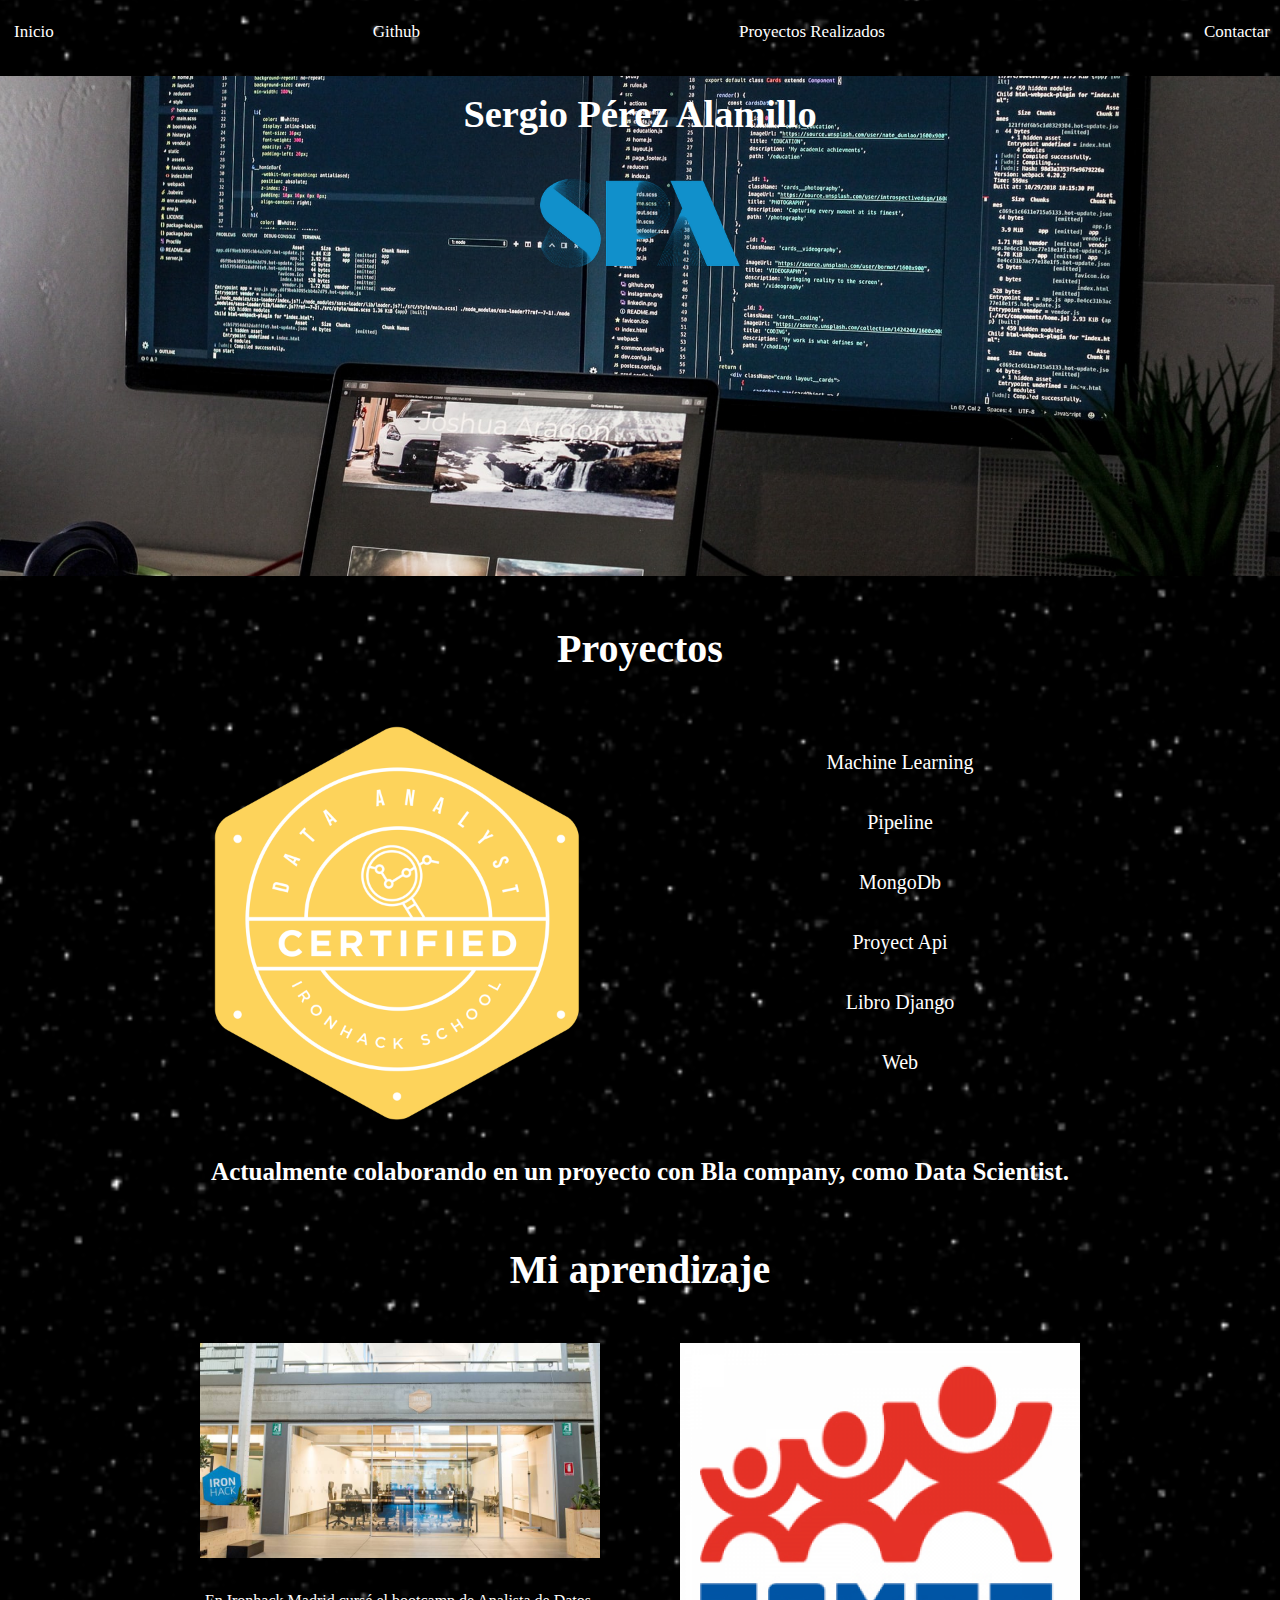
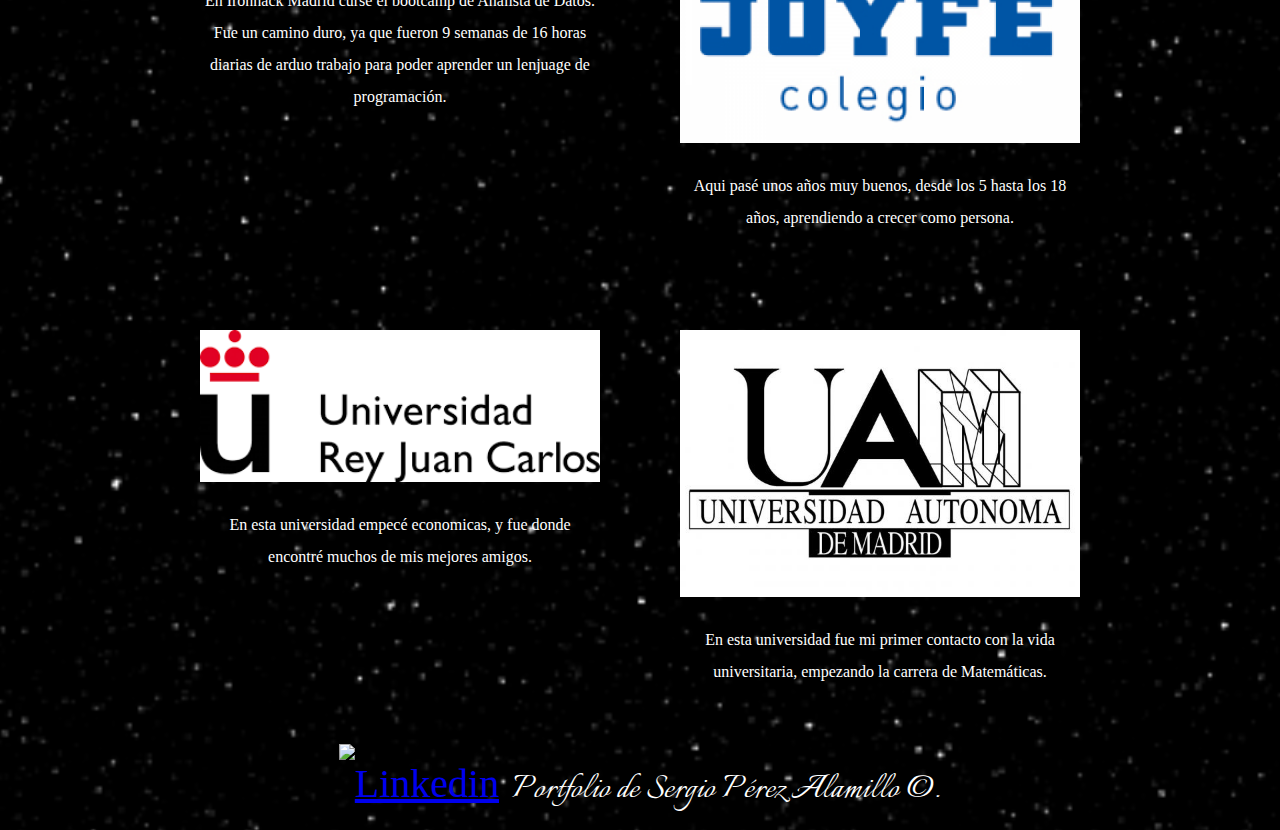
==== commit 5f84e56e: "subir actualización" ====
--- a/index.html
+++ b/index.html
@@ -9,6 +9,7 @@
     <link rel="stylesheet" type="text/css" href="css/normalize.css">
     <link rel="stylesheet" href="https://cdnjs.cloudflare.com/ajax/libs/font-awesome/5.15.1/css/all.min.css" integrity="sha512-+4zCK9k+qNFUR5X+cKL9EIR+ZOhtIloNl9GIKS57V1MyNsYpYcUrUeQc9vNfzsWfV28IaLL3i96P9sdNyeRssA==" crossorigin="anonymous" />
     <link href="https://fonts.googleapis.com/css2?family=Nunito:wght@400;700;900&family=PT+Sans:wght@400;700&display=swap" rel="stylesheet">
+    <link href="https://fonts.googleapis.com/css2?family=Dancing+Script:wght@600&family=Italianno&family=Jost:wght@100&family=Krub:wght@400;700&family=Lato:ital,wght@0,300;0,700;0,900;1,400&display=swap" rel="stylesheet">
     <link rel="stylesheet" type="text/css" href="css/style.css">
     <style>
         body {
@@ -92,6 +93,7 @@
                         </ul>
                     </div>
                 </div>
+                <h3 class="">Actualmente colaborando en un proyecto con Bla company, como Data Scientist. </h3>
         </section>
         <section>
             <h2> Mi aprendizaje</h2>
@@ -102,17 +104,17 @@
                     <p>En Ironhack Madrid cursé el bootcamp de Analista de Datos. Fue un camino duro, ya que fueron 9 semanas de 16 horas diarias de arduo trabajo para poder aprender un lenjuage de programación.</p>
                 </div>
                 <div class="icono ">
-                    <a href="www.joyfe.es "> <img src="img/joyfe.png " alt="Logo colegio Joyfe "></a>
+                    <a href="https://www.joyfe.es "> <img src="img/joyfe.png " alt="Logo colegio Joyfe "></a>
                     <p>Aqui pasé unos años muy buenos, desde los 5 hasta los 18 años, aprendiendo a crecer como persona.</p>
                 </div>
 
                 <div class="icono ">
-                    <a href="www.urjc.es "> <img src="img/URJC.png " alt="Logo URJC "></a>
+                    <a href=https://www.urjc.es "> <img src="img/URJC.png " alt="Logo URJC "></a>
                     <p>En esta universidad empecé economicas, y fue donde encontré muchos de mis mejores amigos.</p>
                 </div>
 
                 <div class="icono ">
-                    <a href="www.uam.es "> <img src="img/LogoAutonoma.jpg " alt="Logo UAM "></a>
+                    <a href="https://www.uam.es "> <img src="img/LogoAutonoma.jpg " alt="Logo UAM "></a>
                     <p>En esta universidad fue mi primer contacto con la vida universitaria, empezando la carrera de Matemáticas.</p>
                 </div>
             </div>
@@ -120,10 +122,10 @@
         </div>
     </main>
 
-    <footer class="footer copyright">
+    <footer class="copyright ">
         <p>
-            <a href="https://www.linkedin.com/in/sergio-perez-alamillo"><span><img src="//images.ctfassets.net/uvjww2wslrux/17UAduUK9kOQec2i0QWsug/f98e04870e6795409840b3e00a98306b/ALN-Pie-p__gina-LinkedIn.png?fm=png&q=80&w=500" alt="Linkedin"></a></span>
-            Portfolio de Sergio Pérez Alamillo &copy;.
+            <a href="https://www.linkedin.com/in/sergio-perez-alamillo "><img src="//images.ctfassets.net/uvjww2wslrux/17UAduUK9kOQec2i0QWsug/f98e04870e6795409840b3e00a98306b/ALN-Pie-p__gina-LinkedIn.png?fm=png&q=80&w=500 " alt="Linkedin "></a>
+            <span>Portfolio de Sergio Pérez Alamillo &copy;.</span>
         </p>
     </footer>
 
--- a/css/style.css
+++ b/css/style.css
@@ -42,6 +42,12 @@
 h2 {
     color: var(--colorBlanco);
     font-size: 4rem;
+    text-align: center;
+}
+
+h3 {
+    color: var(--colorBlanco);
+    font-size: 2.5rem;
     text-align: center;
 }
 
@@ -208,9 +214,12 @@
 /** Footer **/
 
 .copyright p {
-    font-family: 'Bangers', cursive;
-    text-align: center;
-    font-size: 3rem;
+    text-align: center;
+    font-size: 4rem;
+}
+
+.copyright p span {
+    font-family: 'Italianno', cursive;
 }
 
 .copyright img {
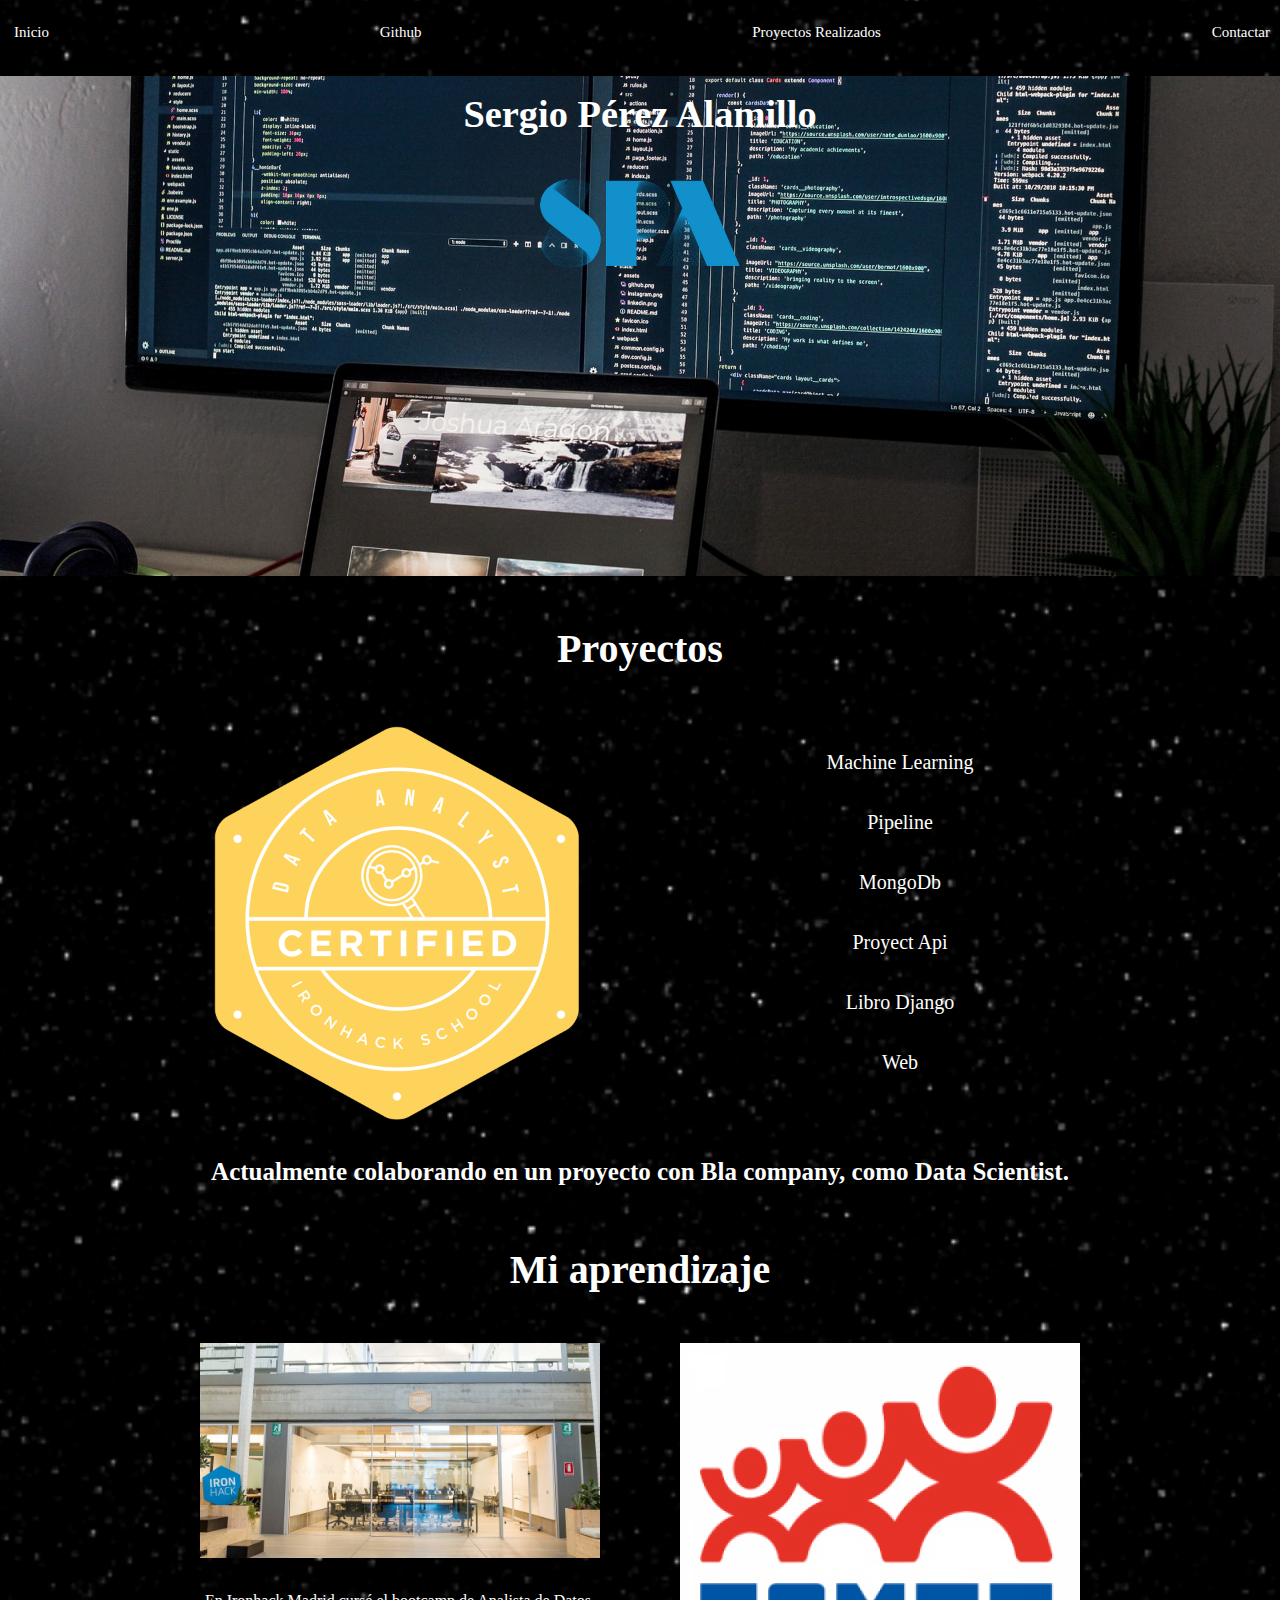
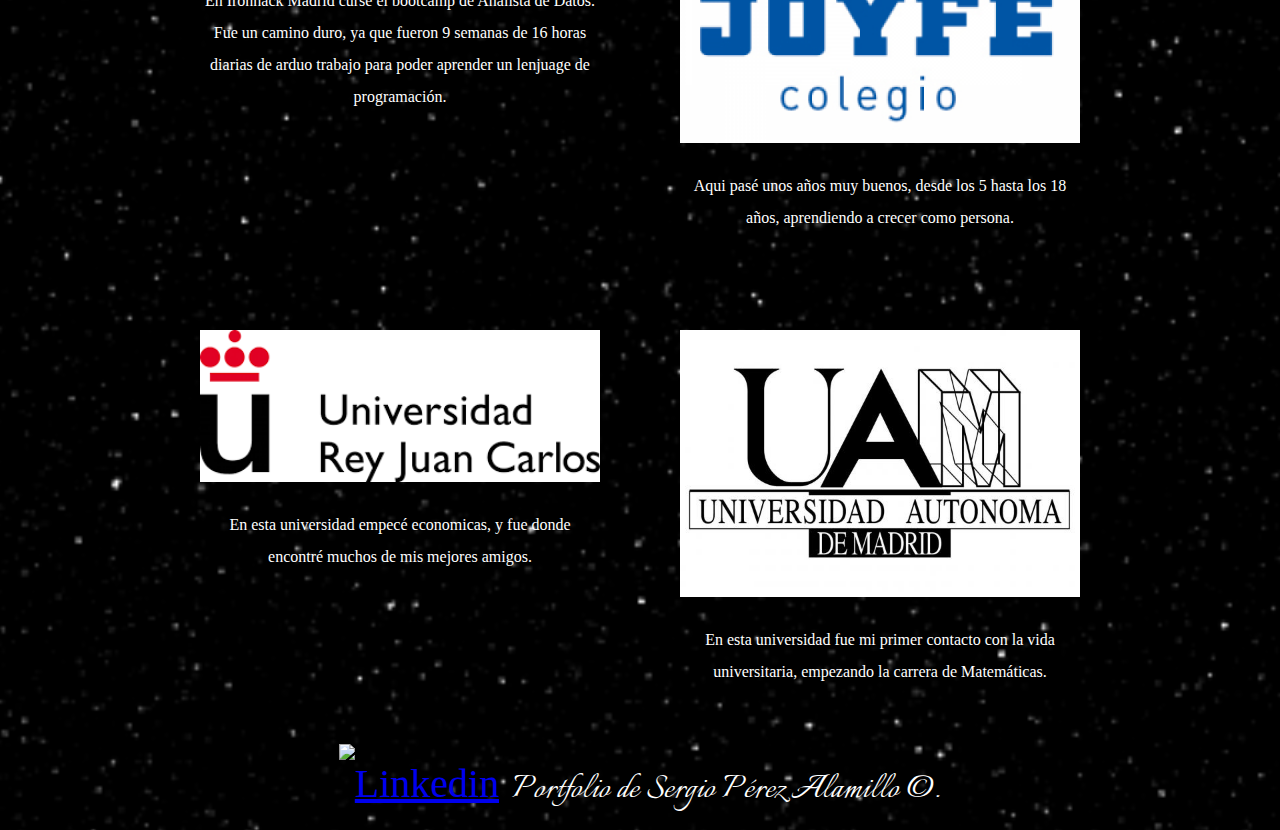
==== commit e5a18599: "Subiendo juego de naves" ====
--- a/index.html
+++ b/index.html
@@ -11,6 +11,7 @@
     <link href="https://fonts.googleapis.com/css2?family=Nunito:wght@400;700;900&family=PT+Sans:wght@400;700&display=swap" rel="stylesheet">
     <link href="https://fonts.googleapis.com/css2?family=Dancing+Script:wght@600&family=Italianno&family=Jost:wght@100&family=Krub:wght@400;700&family=Lato:ital,wght@0,300;0,700;0,900;1,400&display=swap" rel="stylesheet">
     <link rel="stylesheet" type="text/css" href="css/style.css">
+    <script src="http://code.jquery.com/jquery-1.11.3.min.js"></script>
     <style>
         body {
             background-image: url("img/estrellas.gif");
@@ -50,51 +51,65 @@
                 <a href="/proyectos.html">
                     <h2>Proyectos</h2>
                 </a>
+                <a href="#" class="iconostaggle " id="btn-toggle"> <i class="fas fa-project-diagram "></i></a>
+
                 <div class="flex contenedor-estudios">
 
 
 
+
                     <img class="certificado" src="../img/certificado.png" alt="Imagen Data Certified">
+
+
                     <div class="proyectos ">
+                        <div class="seccionToggle">
+                            <nav id="ocultar" class="ocultar">
 
-                        <ul>
+                                <ul>
+                                    <li>
+                                        <a href=" http://www.github.com/Sergio-Perez/RFC ">
+                                            <p>Machine Learning</p>
+                                        </a>
+                                    </li>
 
-                            <li>
-                                <a href=" http://www.github.com/Sergio-Perez/RFC ">
-                                    <p>Machine Learning</p>
-                                </a>
-                            </li>
+                                    <li>
+                                        <a href="http://www.github.com/Sergio-Perez/data-analysis-pipeline ">
+                                            <p>Pipeline</p>
+                                        </a>
+                                    </li>
+                                    <li>
+                                        <a href="http://www.github.com/Sergio-Perez/ProyectoMongo ">
+                                            <p>MongoDb</p>
+                                        </a>
+                                    </li>
+                                    <li>
+                                        <a href="http://www.github.com/Sergio-Perez/PoyectApi ">
+                                            <p>Proyect Api</p>
+                                        </a>
+                                    </li>
+                                    <li>
+                                        <a href="https://github.com/Sergio-Perez/LibroDjango ">
+                                            <p>Libro Django</P>
+                                        </a>
+                                    </li>
+                                    <li>
+                                        <a href="http://www.github.com/Sergio-Perez/HTML5-CSS3 ">
+                                            <p>Web</p>
+                                        </a>
+                                    </li>
+                                </ul>
+                            </nav>
+                        </div>
 
-                            <li>
-                                <a href="http://www.github.com/Sergio-Perez/data-analysis-pipeline ">
-                                    <p>Pipeline</p>
-                                </a>
-                            </li>
-                            <li>
-                                <a href="http://www.github.com/Sergio-Perez/ProyectoMongo ">
-                                    <p>MongoDb</p>
-                                </a>
-                            </li>
-                            <li>
-                                <a href="http://www.github.com/Sergio-Perez/PoyectApi ">
-                                    <p>Proyect Api</p>
-                                </a>
-                            </li>
-                            <li>
-                                <a href="https://github.com/Sergio-Perez/LibroDjango ">
-                                    <p>Libro Django</P>
-                                </a>
-                            </li>
-                            <li>
-                                <a href="http://www.github.com/Sergio-Perez/HTML5-CSS3 ">
-                                    <p>Web</p>
-                                </a>
-                            </li>
-                        </ul>
+
                     </div>
                 </div>
-                <h3 class="">Actualmente colaborando en un proyecto con Bla company, como Data Scientist. </h3>
+            </div>
+
+
         </section>
+        <h3 class="">Actualmente colaborando en un proyecto con Bla company, como Data Scientist. </h3>
+
         <section>
             <h2> Mi aprendizaje</h2>
             <div class="contenedor-estudios ">
@@ -127,10 +142,11 @@
             <a href="https://www.linkedin.com/in/sergio-perez-alamillo "><img src="//images.ctfassets.net/uvjww2wslrux/17UAduUK9kOQec2i0QWsug/f98e04870e6795409840b3e00a98306b/ALN-Pie-p__gina-LinkedIn.png?fm=png&q=80&w=500 " alt="Linkedin "></a>
             <span>Portfolio de Sergio Pérez Alamillo &copy;.</span>
         </p>
+       
     </footer>
 
 
-
+    <script src="js/taggle.js "></script>
 </body>
 
 </html>--- a/css/style.css
+++ b/css/style.css
@@ -128,7 +128,15 @@
     cursor: pointer;
 }
 
-@media (min-width: 520px) {
+.ocultarAlreves {
+    display: none;
+}
+
+.iconostaggle {
+    display: none;
+}
+
+@media (max-width: 520px) {
     .centrar {
         display: flex;
         justify-content: space-between;
@@ -136,7 +144,21 @@
     .bajar-texto {
         font-size: 1.7rem;
     }
-}
+    .iconos span {
+        display: none;
+    }
+    .ocultar {
+        display: none;
+    }
+    .iconostaggle {
+        color: var(--colorIcons);
+        display: block;
+        text-align: center;
+        margin: 20px 0;
+    }
+}
+
+@media (min-width:768) {}
 
 .colorBlanco a {
     color: var(--colorBlanco);
@@ -274,9 +296,11 @@
     margin: 0 auto;
 }
 
-.color-iconos span {
-    padding: 2px;
-    color: var(--colorIcons);
+@media (min-width: 768) {
+    .color-iconos span {
+        color: red;
+        font-size: 30px;
+    }
 }
 
 .cabecero {
